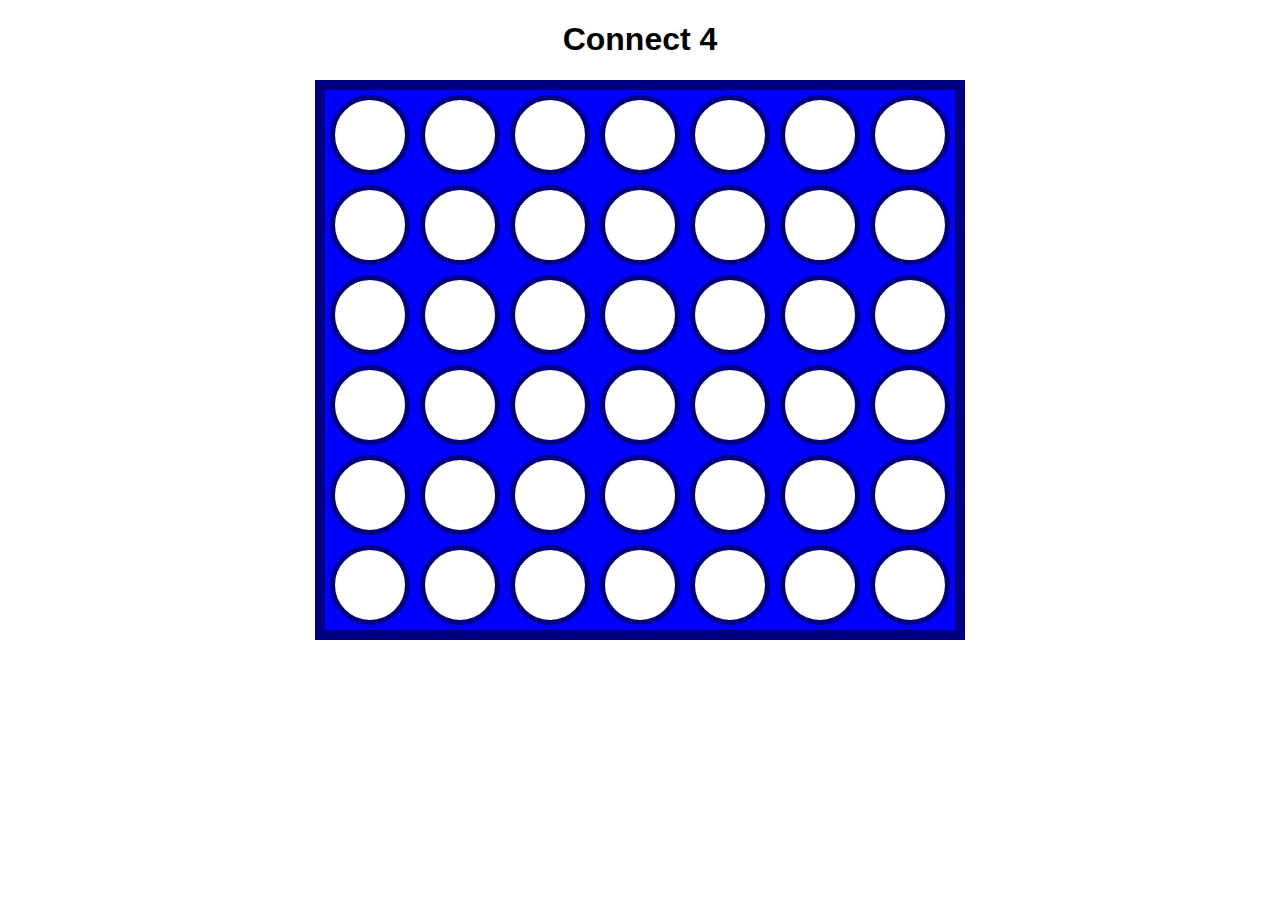
==== index.html @ 70d31018 "Add files via upload" ====
<!DOCTYPE html>
<html lang="en">
<head>
    <meta charset="UTF-8">
    <meta http-equiv="X-UA-Compatible" content="IE=edge">
    <meta name="viewport" content="width=device-width, initial-scale=1.0, user-scalable=no">
    <title>Connect 4</title>
    <link rel="stylesheet" href="style.css">
    <script src="connect.js"></script>
</head>
<body>
    <h1>Connect 4</h1>
    <h2 id="winner"></h2>
    <div id="board"></div>
</body>
</html>
---- style.css ----
body {
    font-family: Arial, Helvetica, sans-serif;
    text-align: center;
}

#board {
    height: 540px;
    width: 630px;
    background-color: blue;
    border: 10px solid navy;
    
    margin: 0 auto;
    display: flex;
    flex-wrap: wrap;
}

.tile {
    height: 70px;
    width: 70px;
    margin: 5px;

    /* Circle */
    background-color: white;
    border-radius: 50%;
    border: 5px solid navy;
}

.red-piece {
    background-color: red;
}

.yellow-piece {
    background-color: yellow;
}
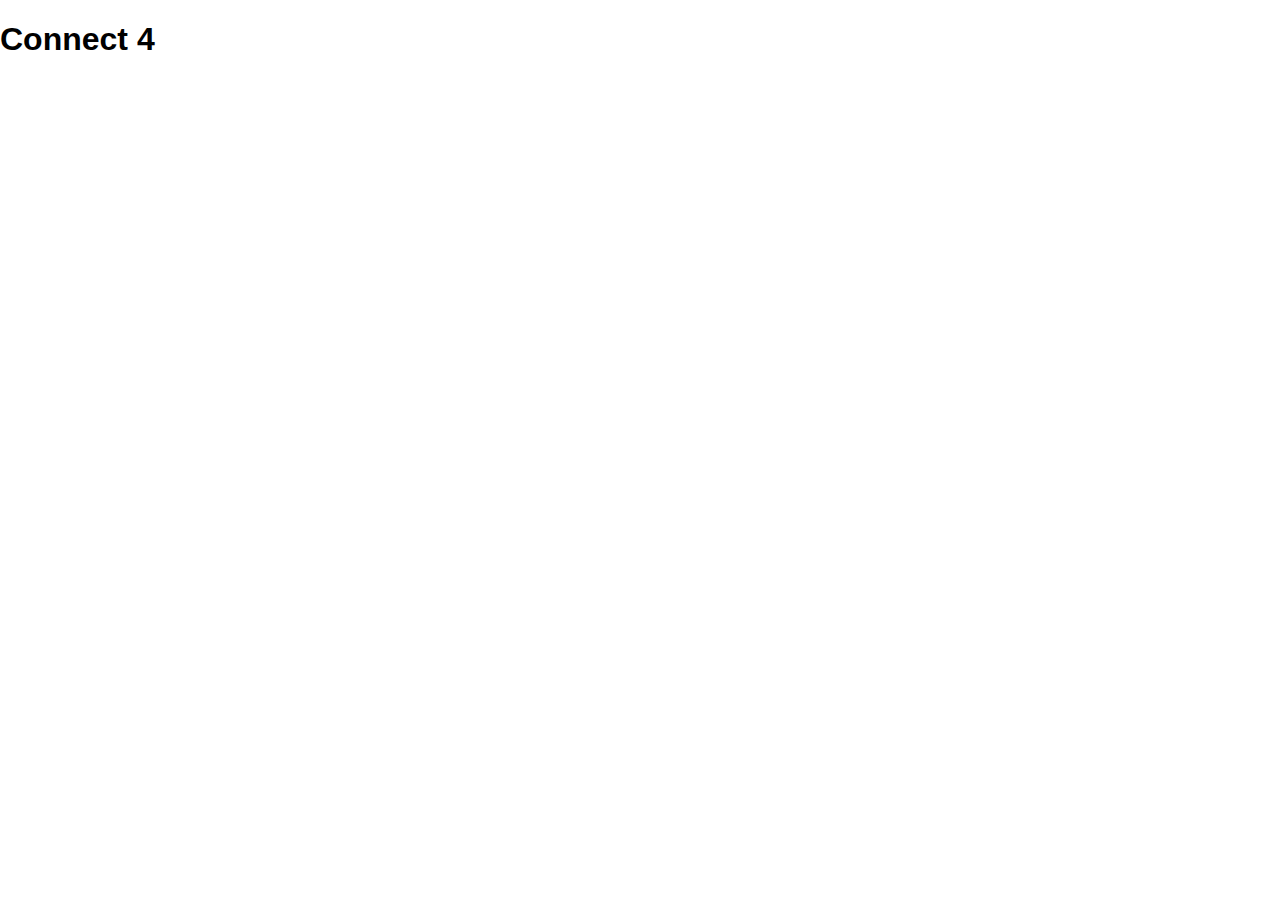
==== commit 3ca3d7a0: "Update index.html" ====
--- a/index.html
+++ b/index.html
@@ -5,7 +5,7 @@
     <meta http-equiv="X-UA-Compatible" content="IE=edge">
     <meta name="viewport" content="width=device-width, initial-scale=1.0, user-scalable=no">
     <title>Connect 4</title>
-    <link rel="stylesheet" href="style.css">
+    <link rel="stylesheet" href="style1.css">
     <script src="connect.js"></script>
 </head>
 <body>
@@ -13,4 +13,4 @@
     <h2 id="winner"></h2>
     <div id="board"></div>
 </body>
-</html>+</html>
--- a/style1.css
+++ b/style1.css
@@ -0,0 +1,563 @@
+html {
+    scroll-behavior: smooth;
+  }
+  
+  body {
+    font-family: "Lato", sans-serif;
+    padding: 0;
+    margin: 0;
+  }
+  
+  nav {
+    background-color: #111;
+    color: white;
+    padding: 20px 50px;
+  }
+  
+  .navTop {
+    display: flex;
+    align-items: center;
+    justify-content: space-between;
+  }
+  
+  .search {
+    display: flex;
+    align-items: center;
+    background-color: gray;
+    padding: 10px 20px;
+    border-radius: 10px;
+  }
+  
+  .searchInput {
+    border: none;
+    background-color: transparent;
+  }
+  
+  .searchInput::placeholder {
+    color: lightgray;
+  }
+  
+  .limitedOffer {
+    font-size: 20px;
+    border-bottom: 2px solid green;
+    cursor: pointer;
+  }
+  
+  .navBottom {
+    display: flex;
+    align-items: center;
+    justify-content: center;
+  }
+  
+  .menuItem {
+    margin-right: 50px;
+    cursor: pointer;
+    color: lightgray;
+    font-weight: 400;
+  }
+  
+  .slider {
+    background: url("https://images.unsplash.com/photo-1604147495798-57beb5d6af73?ixlib=rb-1.2.1&ixid=MnwxMjA3fDB8MHxwaG90by1wYWdlfHx8fGVufDB8fHx8&auto=format&fit=crop&w=2370&q=80");
+    clip-path: polygon(0 0, 100% 0, 100% 100%, 0 85%);
+    overflow: hidden;
+  }
+  
+  .sliderWrapper {
+    display: flex;
+    width: 500vw;
+    transition: all 1.5s ease-in-out;
+  }
+  
+  .sliderItem {
+    width: 100vw;
+    display: flex;
+    align-items: center;
+    justify-content: center;
+    position: relative;
+  }
+  
+  .sliderBg {
+    width: 750px;
+    height: 750px;
+    border-radius: 50%;
+    position: absolute;
+  }
+  
+  .sliderImg {
+    z-index: 1;
+  }
+  
+  .sliderTitle {
+    position: absolute;
+    top: 10%;
+    right: 10%;
+    font-size: 60px;
+    font-weight: 900;
+    text-align: center;
+    color: white;
+    z-index: 1;
+  }
+  
+  .sliderPrice {
+    position: absolute;
+    top: 10%;
+    left: 10%;
+    font-size: 60px;
+    font-weight: 300;
+    text-align: center;
+    color: white;
+    border: 1px solid gray;
+    z-index: 1;
+  }
+  
+  .buyButton {
+    position: absolute;
+    top: 50%;
+    right: 10%;
+    font-size: 30px;
+    font-weight: 900;
+    color: white;
+    border: 1px solid gray;
+    background-color: black;
+    z-index: 1;
+    cursor: pointer;
+  }
+  
+  .buyButton:hover {
+    background-color: white;
+    color: black;
+  }
+  
+  .sliderItem:nth-child(1) .sliderBg {
+    background-color: #369e62;
+  }
+  .sliderItem:nth-child(2) .sliderBg {
+    background-color: rebeccapurple;
+  }
+  .sliderItem:nth-child(3) .sliderBg {
+    background-color: teal;
+  }
+  .sliderItem:nth-child(4) .sliderBg {
+    background-color: cornflowerblue;
+  }
+  .sliderItem:nth-child(5) .sliderBg {
+    background-color: rgb(124, 115, 80);
+  }
+  
+  .sliderItem:nth-child(1) .sliderPrice {
+    color: #369e62;
+  }
+  .sliderItem:nth-child(2) .sliderPrice {
+    color: white;
+  }
+  .sliderItem:nth-child(3) .sliderPrice {
+    color: teal;
+  }
+  .sliderItem:nth-child(4) .sliderPrice {
+    color: cornflowerblue;
+  }
+  .sliderItem:nth-child(5) .sliderPrice {
+    color: cornsilk;
+  }
+  
+  .features {
+    display: flex;
+    align-items: center;
+    justify-content: space-between;
+    padding: 50px;
+  }
+  
+  .feature {
+    display: flex;
+    flex-direction: column;
+    align-items: center;
+    text-align: center;
+  }
+  
+  .featureIcon {
+    width: 50px;
+    height: 50px;
+  }
+  
+  .featureTitle {
+    font-size: 20px;
+    font-weight: 600;
+    margin: 20px;
+  }
+  
+  .featureDesc {
+    color: gray;
+    width: 50%;
+    height: 100px;
+  }
+  
+  .product {
+    height: 100vh;
+    background-color: whitesmoke;
+    position: relative;
+    clip-path: polygon(0 15%, 100% 0, 100% 100%, 0% 100%);
+  }
+  
+  .payment {
+    width: 500px;
+    height: 500px;
+    background-color: white;
+    position: absolute;
+    top: 0;
+    bottom: 0;
+    left: 0;
+    right: 0;
+    margin: auto;
+    padding: 10px 50px;
+    display: none;
+    flex-direction: column;
+    -webkit-box-shadow: 0px 0px 13px 2px rgba(0, 0, 0, 0.3);
+    box-shadow: 0px 0px 13px 2px rgba(0, 0, 0, 0.3);
+  }
+  
+  .payTitle {
+    font-size: 20px;
+    color: lightgray;
+  }
+  
+  label {
+    font-size: 14px;
+    font-weight: 300;
+  }
+  
+  .payInput {
+    padding: 10px;
+    margin: 10px 0px;
+    border: none;
+    border-bottom: 1px solid gray;
+  }
+  
+  .payInput::placeholder {
+    color: rgb(163, 163, 163);
+  }
+  
+  .cardIcons {
+    display: flex;
+  }
+  
+  .cardIcon {
+    margin-right: 10px;
+  }
+  
+  .cardInfo {
+    display: flex;
+    justify-content: space-between;
+  }
+  
+  .sm {
+    width: 30%;
+  }
+  
+  .payButton {
+    position: absolute;
+    height: 40px;
+    bottom: -40;
+    width: 100%;
+    left: 0;
+    -webkit-box-shadow: 0px 0px 13px 2px rgba(0, 0, 0, 0.3);
+    box-shadow: 0px 0px 13px 2px rgba(0, 0, 0, 0.3);
+    background-color: #369e62;
+    color: white;
+    border: none;
+    cursor: pointer;
+  }
+  
+  .close {
+    width: 20px;
+    height: 20px;
+    position: absolute;
+    background-color: gray;
+    color: white;
+    top: 10px;
+    right: 10px;
+    display: flex;
+    align-items: center;
+    justify-content: center;
+    cursor: pointer;
+    padding: 2px;
+  }
+  
+  .productImg {
+    width: 50%;
+  }
+  
+  .productDetails {
+    position: absolute;
+    top: 10%;
+    right: 0;
+    width: 40%;
+    padding: 50px;
+  }
+  
+  .productTitle {
+    font-size: 75px;
+    font-weight: 900;
+  }
+  
+  .productDesc {
+    font-style: 24px;
+    color: gray;
+  }
+  
+  .colors,
+  .sizes {
+    display: flex;
+    margin-bottom: 20px;
+  }
+  
+  .color {
+    width: 32px;
+    height: 32px;
+    border-radius: 5px;
+    background-color: black;
+    margin-right: 10px;
+    cursor: pointer;
+  }
+  
+  .color:last-child {
+    background-color: darkblue;
+  }
+  
+  .size {
+    padding: 5px 20px;
+    border: 1px solid black;
+    margin-right: 10px;
+    cursor: pointer;
+    font-size: 20px;
+  }
+  
+  .productButton {
+    float: right;
+    padding: 10px 20px;
+    background-color: black;
+    color: white;
+    font-weight: 600;
+    cursor: pointer;
+  }
+  
+  .productButton:hover {
+    background-color: white;
+    color: black;
+  }
+  
+  .gallery {
+    padding: 50px;
+    display: flex;
+  }
+  
+  .galleryItem {
+    flex: 1;
+    padding: 50px;
+  }
+  
+  .galleryImg {
+    width: 100%;
+  }
+  
+  .newSeason {
+    display: flex;
+  }
+  
+  .nsItem {
+    flex: 1;
+    background-color: black;
+    color: white;
+    display: flex;
+    flex-direction: column;
+    align-items: center;
+    justify-content: center;
+    text-align: center;
+  }
+  
+  .nsImg {
+    width: 100%;
+    height: 500px;
+  }
+  
+  .nsTitle {
+    font-size: 40px;
+  }
+  
+  .nsButton {
+    padding: 15px;
+    font-weight: 600;
+    cursor: pointer;
+  }
+  
+  footer {
+    display: flex;
+  }
+  
+  .footerLeft {
+    flex: 2;
+    display: flex;
+    justify-content: space-between;
+    padding: 50px;
+  }
+  
+  .fMenuTitle {
+    font-size: 16px;
+  }
+  
+  .fList {
+    padding: 0;
+    list-style: none;
+  }
+  
+  .fListItem {
+    margin-bottom: 10px;
+    color: gray;
+    cursor: pointer;
+  }
+  
+  .footerRight {
+    flex: 1;
+    padding: 50px;
+    display: flex;
+    flex-direction: column;
+    justify-content: space-between;
+  }
+  
+  .fInput {
+    padding: 5px;
+  }
+  
+  .fButton {
+    padding: 5px;
+    background-color: black;
+    color: white;
+  }
+  
+  .fIcons{
+    display: flex;
+  }
+  
+  .fIcon{
+    width: 20px;
+    height: 20px;
+    margin-right: 10px;
+  }
+  
+  .copyright{
+    font-weight: 300;
+    font-size: 14px;
+  }
+  
+  @media screen and (max-width:480px) {
+    nav{
+      padding: 20px;
+    }
+  
+    .search{
+      display: none;
+    }
+  
+    .navBottom{
+      flex-wrap: wrap;
+    }
+  
+    .menuItem{
+      margin: 20px;
+      font-weight: 700;
+      font-size: 20px;
+    }
+  
+    .slider{
+      clip-path: none;
+    }
+  
+    .sliderImg{
+      width: 90%;
+    }
+  
+    .sliderBg{
+      width: 100%;
+      height: 100%;
+    }
+  
+    .sliderTitle{
+      display: none;
+    }
+  
+    .sliderPrice{
+      top: unset;
+      bottom: -50;
+      left: 0;
+      background-color: lightgrey;
+    }
+  
+    .buyButton{
+      right: 0;
+      top: 0;
+    }
+  
+    .features{
+      flex-direction: column;
+    }
+  
+    .product{
+      clip-path: none ;
+      display: flex;
+      flex-direction: column;
+      align-items: center;
+    }
+  
+    .productImg{
+      width: 80%;
+    }
+  
+    .productDetails{
+      width: 100%;
+      padding: 0;
+      display: flex;
+      flex-direction: column;
+      align-items: center;
+      text-align: center;
+      position: relative;
+      top: 0;
+    }
+  
+    .productTitle{
+      font-size: 50px;
+      margin: 0;
+    }
+  
+    .gallery{
+      display: none;
+    }
+  
+    .newSeason{
+      flex-direction: column;
+    }
+  
+    .nsItem:nth-child(2){
+      padding: 50px;
+    }
+  
+    footer{
+      flex-direction: column;
+      align-items: center;
+    }
+  
+    .footerLeft{
+      padding: 20px;
+      width: 90%;
+    }
+  
+    .footerRight{
+      padding: 20px;
+      width: 90%;
+      align-items: center;
+      background-color: whitesmoke;
+    }
+  
+    .payment{
+      width: 90%;
+      padding: 20px;
+    }
+  }